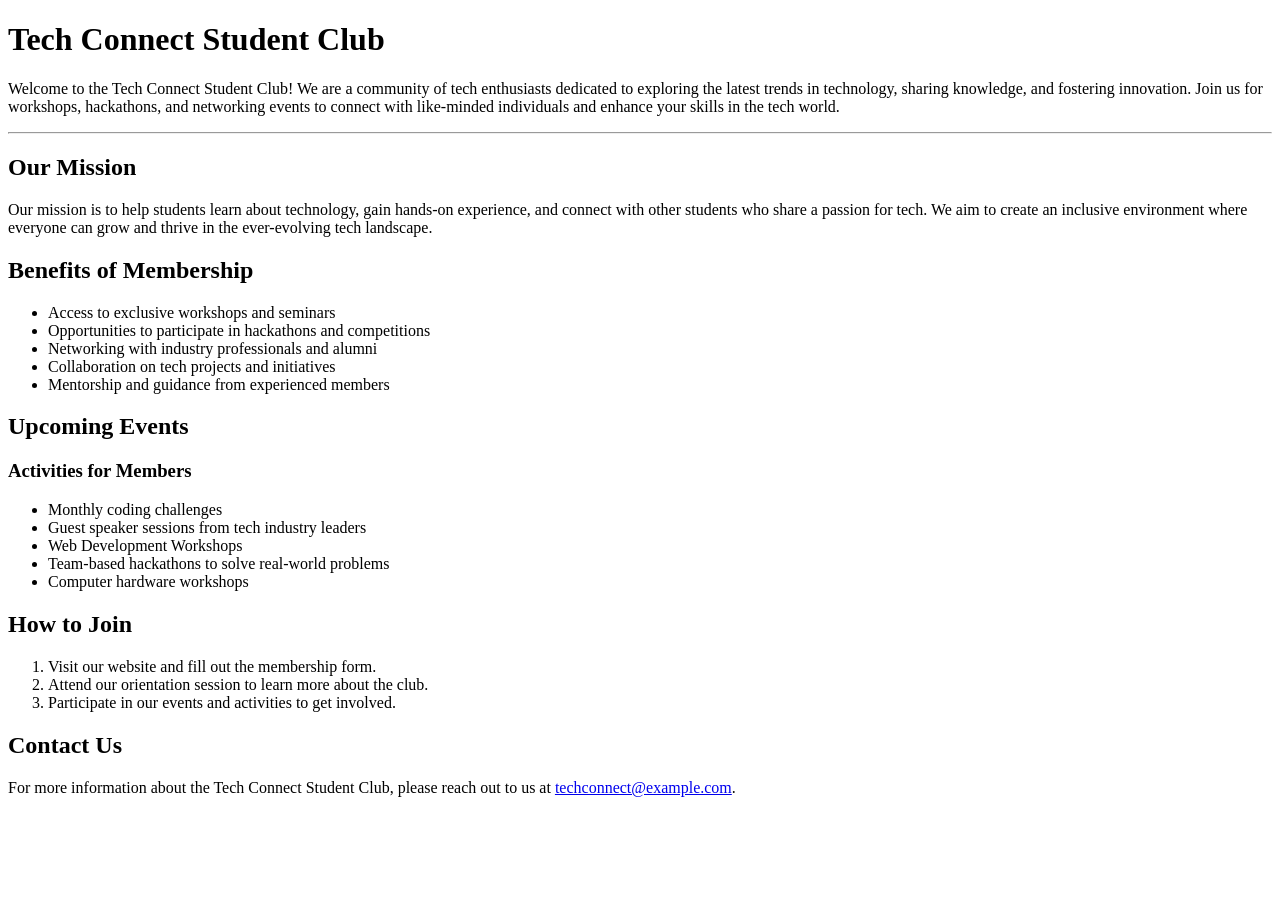
==== studentclub.html @ e2e4f765 "Add files via upload" ====
<!DOCTYPE html>
<html lang="en">

<head>
    <meta charset="UTF-8">
    <meta name="viewport" content="width=device-width, initial-scale=1.0">
    <title>Tech Connect Student Club</title>
</head>
<body>
    <header>
        <h1>Tech Connect Student Club</h1>
        <p>
Welcome to the Tech Connect Student Club! We are a community of tech enthusiasts dedicated to exploring the latest trends in technology, sharing knowledge, and fostering innovation. Join us for workshops, hackathons, and networking events to connect with like-minded individuals and enhance your skills in the tech world.
        </p>
    <hr>
    <h2>Our Mission</h2>
    <p>
        Our mission is to help students learn about technology, gain hands-on experience, and connect with other students who share a passion for tech. We aim to create an inclusive environment where everyone can grow and thrive in the ever-evolving tech landscape.
    </p>
    <h2>Benefits of Membership</h2>
    <ul>
        <li>Access to exclusive workshops and seminars</li>
        <li>Opportunities to participate in hackathons and competitions</li>
        <li>Networking with industry professionals and alumni</li>
        <li>Collaboration on tech projects and initiatives</li>
        <li>Mentorship and guidance from experienced members</li>
    </ul>
    <h2>Upcoming Events</h2>

    <h3>Activities for Members</h3>
    <ul>

        <li>Monthly coding challenges</li>
        <li>Guest speaker sessions from tech industry leaders</li>
        <li>Web Development Workshops</li>
        <li>Team-based hackathons to solve real-world problems</li>
        <li>Computer hardware workshops</li>
    </ul>
    <h2>How to Join</h2>
   
    <ol>
            <li>Visit our website and fill out the membership form.</li>
            <li>Attend our orientation session to learn more about the club.</li>
            <li>Participate in our events and activities to get involved.</li>
     </ol>
    </ul>
    <h2>Contact Us</h2>
    <p>
        For more information about the Tech Connect Student Club, please reach out to us at <a href="mailto:techconnect@example.com">techconnect@example.com</a>.
    </p>
</body>
</html>
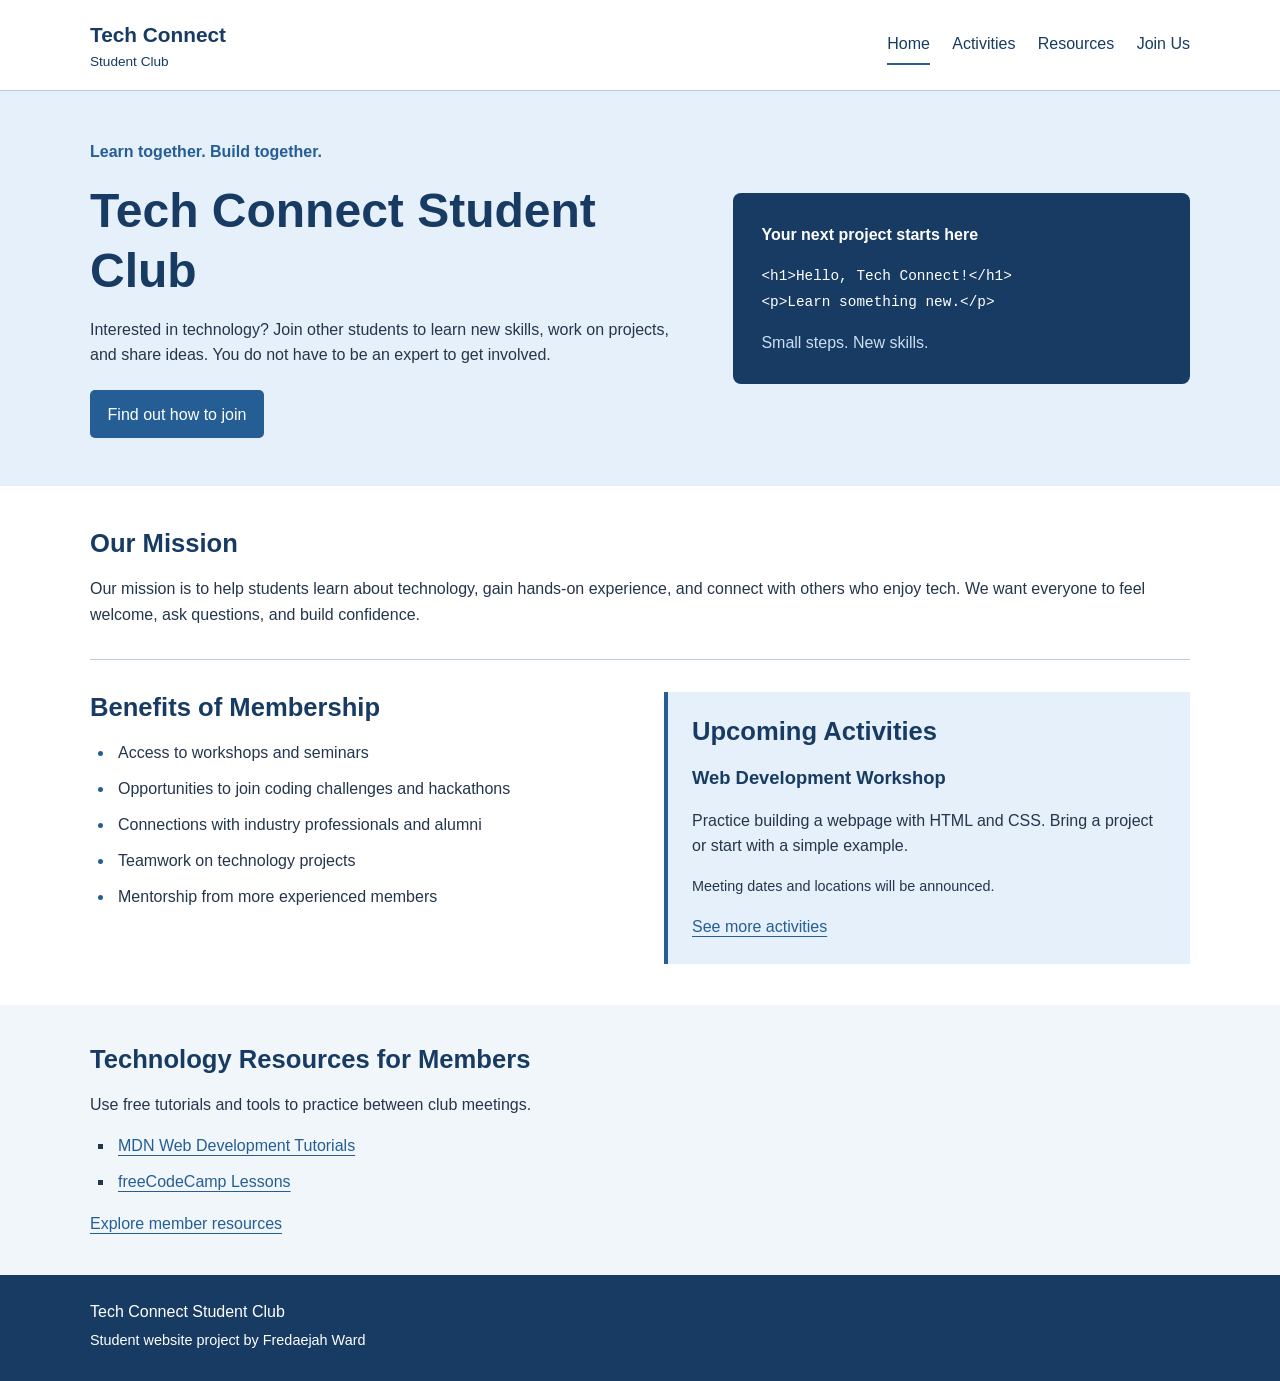
==== commit abd2e068: "Build CIS 207 Tech Connect midterm website" ====
--- a/studentclub.html
+++ b/studentclub.html
@@ -1,52 +1,72 @@
 <!DOCTYPE html>
 <html lang="en">
-
 <head>
-    <meta charset="UTF-8">
-    <meta name="viewport" content="width=device-width, initial-scale=1.0">
-    <title>Tech Connect Student Club</title>
+  <meta charset="UTF-8">
+  <meta name="viewport" content="width=device-width, initial-scale=1.0">
+  <meta name="description" content="Tech Connect Student Club helps students build technology skills through workshops, projects, and teamwork.">
+  <title>Home | Tech Connect Student Club</title>
+  <link rel="stylesheet" href="styles.css">
 </head>
 <body>
-    <header>
-        <h1>Tech Connect Student Club</h1>
-        <p>
-Welcome to the Tech Connect Student Club! We are a community of tech enthusiasts dedicated to exploring the latest trends in technology, sharing knowledge, and fostering innovation. Join us for workshops, hackathons, and networking events to connect with like-minded individuals and enhance your skills in the tech world.
-        </p>
-    <hr>
-    <h2>Our Mission</h2>
-    <p>
-        Our mission is to help students learn about technology, gain hands-on experience, and connect with other students who share a passion for tech. We aim to create an inclusive environment where everyone can grow and thrive in the ever-evolving tech landscape.
-    </p>
-    <h2>Benefits of Membership</h2>
-    <ul>
-        <li>Access to exclusive workshops and seminars</li>
-        <li>Opportunities to participate in hackathons and competitions</li>
-        <li>Networking with industry professionals and alumni</li>
-        <li>Collaboration on tech projects and initiatives</li>
-        <li>Mentorship and guidance from experienced members</li>
-    </ul>
-    <h2>Upcoming Events</h2>
+  <a class="skip-link" href="#main">Skip to content</a>
+  <header class="site-header">
+    <div class="container header-content">
+      <a class="club-name" href="studentclub.html">Tech Connect <span>Student Club</span></a>
+      <nav aria-label="Main navigation"><a href="studentclub.html" aria-current="page">Home</a><a href="activities.html">Activities</a><a href="resources.html">Resources</a><a href="join.html">Join Us</a></nav>
+    </div>
+  </header>
+  <main id="main">
+    <section class="hero">
+      <div class="container hero-content">
+        <div>
+          <p class="eyebrow">Learn together. Build together.</p>
+          <h1>Tech Connect Student Club</h1>
+          <p>Interested in technology? Join other students to learn new skills, work on projects, and share ideas. You do not have to be an expert to get involved.</p>
+          <a class="button" href="join.html">Find out how to join</a>
+        </div>
+        <div class="code-example" aria-label="A short HTML code example">
+          <p class="code-label">Your next project starts here</p>
+          <pre><code>&lt;h1&gt;Hello, Tech Connect!&lt;/h1&gt;
+&lt;p&gt;Learn something new.&lt;/p&gt;</code></pre>
+          <p>Small steps. New skills.</p>
+        </div>
+      </div>
+    </section>
+    <section class="container section">
+      <h2>Our Mission</h2>
+      <p>Our mission is to help students learn about technology, gain hands-on experience, and connect with others who enjoy tech. We want everyone to feel welcome, ask questions, and build confidence.</p>
+      <hr>
+      <div class="two-columns">
+        <div>
+          <h2>Benefits of Membership</h2>
+          <ul class="benefits">
+            <li>Access to workshops and seminars</li>
+            <li>Opportunities to join coding challenges and hackathons</li>
+            <li>Connections with industry professionals and alumni</li>
+            <li>Teamwork on technology projects</li>
+            <li>Mentorship from more experienced members</li>
+          </ul>
+        </div>
+        <div class="highlight">
+          <h2>Upcoming Activities</h2>
+          <h3>Web Development Workshop</h3>
+          <p>Practice building a webpage with HTML and CSS. Bring a project or start with a simple example.</p>
+          <p class="note">Meeting dates and locations will be announced.</p>
+          <a href="activities.html">See more activities</a>
+        </div>
+      </div>
+    </section>
+    <section class="resource-band"><div class="container">
+      <h2>Technology Resources for Members</h2>
+      <p>Use free tutorials and tools to practice between club meetings.</p>
+      <ul class="resource-links">
+        <li><a href="https://developer.mozilla.org/en-US/docs/Learn_web_development">MDN Web Development Tutorials</a></li>
+        <li><a href="https://www.freecodecamp.org/learn/">freeCodeCamp Lessons</a></li>
+      </ul>
+      <a href="resources.html">Explore member resources</a>
+    </div></section>
 
-    <h3>Activities for Members</h3>
-    <ul>
-
-        <li>Monthly coding challenges</li>
-        <li>Guest speaker sessions from tech industry leaders</li>
-        <li>Web Development Workshops</li>
-        <li>Team-based hackathons to solve real-world problems</li>
-        <li>Computer hardware workshops</li>
-    </ul>
-    <h2>How to Join</h2>
-   
-    <ol>
-            <li>Visit our website and fill out the membership form.</li>
-            <li>Attend our orientation session to learn more about the club.</li>
-            <li>Participate in our events and activities to get involved.</li>
-     </ol>
-    </ul>
-    <h2>Contact Us</h2>
-    <p>
-        For more information about the Tech Connect Student Club, please reach out to us at <a href="mailto:techconnect@example.com">techconnect@example.com</a>.
-    </p>
+  </main>
+  <footer><div class="container"><p>Tech Connect Student Club</p><p class="footer-note">Student website project by Fredaejah Ward</p></div></footer>
 </body>
-</html>+</html>
--- a/styles.css
+++ b/styles.css
@@ -0,0 +1,69 @@
+/* Tech Connect Student Club - Fredaejah Ward */
+:root {
+  --navy: #173b63;
+  --blue: #245e95;
+  --light-blue: #e6f0fa;
+  --text: #24364b;
+  --white: #ffffff;
+  --border: #b7cde0;
+}
+* { box-sizing: border-box; }
+body { margin: 0; font-family: Arial, Helvetica, sans-serif; color: var(--text); background: var(--white); line-height: 1.6; }
+.container { width: min(1100px, 90%); margin: 0 auto; }
+h1, h2, h3 { color: var(--navy); line-height: 1.25; }
+h1 { font-size: clamp(2rem, 5vw, 3rem); margin: 0 0 1rem; }
+h2 { font-size: 1.6rem; margin: 0 0 1rem; }
+h3 { font-size: 1.15rem; }
+p { margin: 0 0 1rem; }
+a { color: var(--blue); text-underline-offset: 4px; }
+a:hover { color: var(--navy); }
+a:focus-visible, summary:focus-visible { outline: 3px solid #a65e00; outline-offset: 4px; }
+.site-header { border-bottom: 1px solid var(--border); background: var(--white); }
+.header-content { display: flex; align-items: center; justify-content: space-between; gap: 1.5rem; padding: 1.1rem 0; }
+.club-name { color: var(--navy); font-size: 1.3rem; font-weight: bold; text-decoration: none; }
+.club-name span { display: block; font-size: .85rem; font-weight: normal; }
+nav { display: flex; flex-wrap: wrap; gap: .5rem 1.4rem; }
+nav a { padding: .4rem 0; color: var(--navy); text-decoration: none; border-bottom: 2px solid transparent; }
+nav a:hover, nav a[aria-current="page"] { border-color: var(--blue); }
+.hero, .page-heading { background: var(--light-blue); padding: 3rem 0; }
+.hero-content { display: grid; grid-template-columns: 1.3fr 1fr; gap: 3rem; align-items: center; }
+.eyebrow { color: var(--blue); font-weight: bold; }
+.button { display: inline-block; padding: .7rem 1.1rem; margin-top: .4rem; background: var(--blue); color: var(--white); text-decoration: none; border-radius: 5px; }
+.button:hover { background: var(--navy); color: var(--white); }
+.code-example { background: var(--navy); color: var(--white); padding: 1.8rem; border-radius: 8px; }
+.code-label { font-weight: bold; }
+pre { white-space: pre-wrap; overflow-wrap: anywhere; font-size: .9rem; line-height: 1.8; }
+.code-example p:last-child { color: #cadff0; margin-bottom: 0; }
+.section { padding: 2.6rem 0; }
+.two-columns { display: grid; grid-template-columns: 1fr 1fr; gap: 3rem; }
+hr { border: 0; border-top: 1px solid var(--border); margin: 2rem 0; }
+ul, ol { padding-left: 1.5rem; margin-top: .5rem; }
+li { padding-left: .25rem; margin-bottom: .65rem; }
+.benefits li::marker { color: var(--blue); }
+.highlight { background: var(--light-blue); padding: 1.5rem; border-left: 4px solid var(--blue); }
+.note, .footer-note { font-size: .9rem; }
+.resource-band { background: #f1f6fb; padding: 2.4rem 0; }
+.resource-links { list-style: square; }
+.notice { padding: 1rem; background: var(--light-blue); border-left: 4px solid var(--blue); margin-bottom: 2rem; }
+.activity-grid { display: grid; grid-template-columns: 1fr 1fr; gap: 2rem 3rem; }
+.activity-grid article { padding-bottom: 1rem; border-bottom: 1px solid var(--border); }
+.resource-list article { margin-bottom: 2rem; padding-bottom: 1.5rem; border-bottom: 1px solid var(--border); }
+.resource-list a::after { content: " (external resource)"; font-size: .8rem; }
+details { border-bottom: 1px solid var(--border); padding: 1rem 0; }
+summary { cursor: pointer; font-weight: bold; color: var(--navy); }
+details p { margin: .8rem 0 0; }
+footer { background: var(--navy); color: var(--white); padding: 1.5rem 0; }
+footer p { margin-bottom: .3rem; }
+.skip-link { position: absolute; left: -9999px; }
+.skip-link:focus { position: fixed; left: 1rem; top: 1rem; padding: .7rem; background: white; z-index: 10; }
+/* Stack content on smaller screens and keep navigation easy to tap. */
+@media (max-width: 760px) {
+  .header-content { flex-direction: column; align-items: flex-start; gap: .6rem; }
+  nav { width: 100%; gap: .5rem 1.2rem; }
+  nav a { min-height: 44px; display: inline-flex; align-items: center; }
+  .hero-content, .two-columns, .activity-grid { grid-template-columns: 1fr; gap: 1.8rem; }
+  .hero, .page-heading { padding: 2rem 0; }
+  .section { padding: 2rem 0; }
+  .code-example { padding: 1.3rem; }
+  .resource-list a { overflow-wrap: anywhere; }
+}
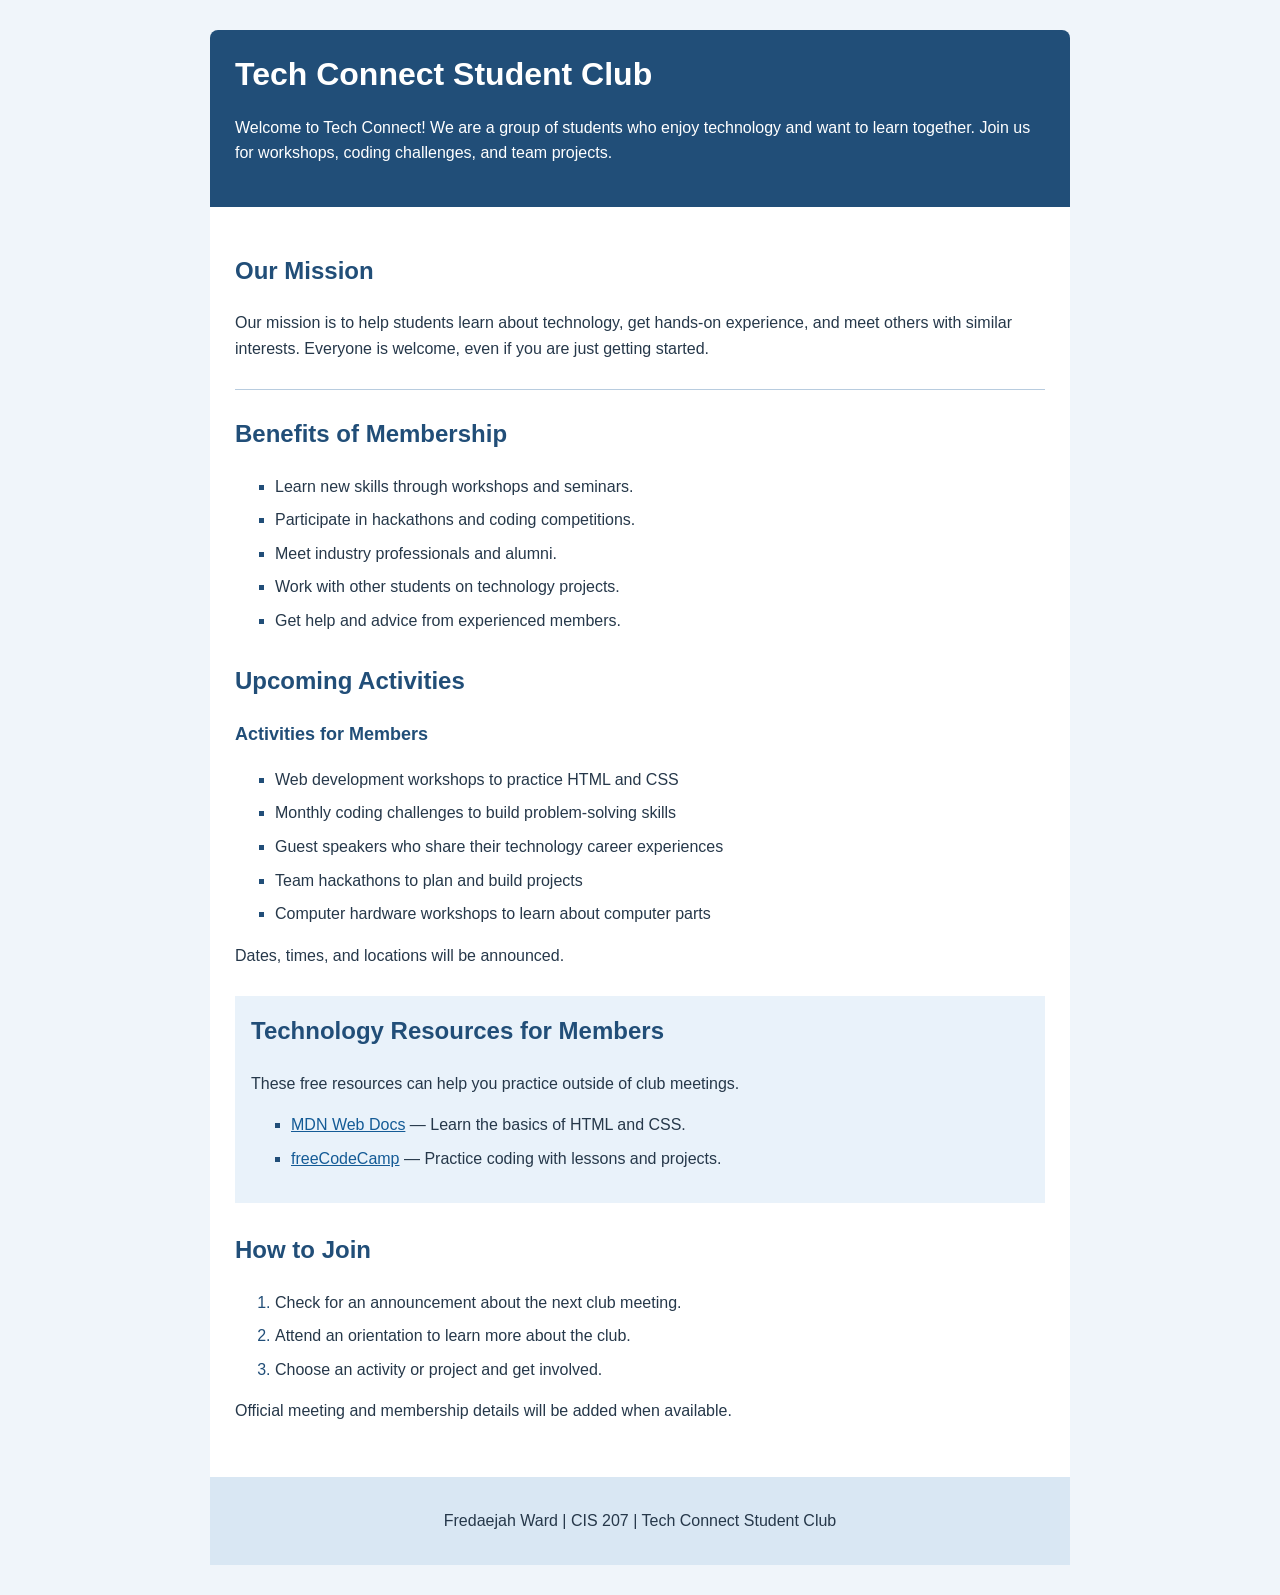
==== commit 815f4f7f: "Simplify Tech Connect to the required club page" ====
--- a/studentclub.html
+++ b/studentclub.html
@@ -1,72 +1,64 @@
 <!DOCTYPE html>
 <html lang="en">
 <head>
-  <meta charset="UTF-8">
-  <meta name="viewport" content="width=device-width, initial-scale=1.0">
-  <meta name="description" content="Tech Connect Student Club helps students build technology skills through workshops, projects, and teamwork.">
-  <title>Home | Tech Connect Student Club</title>
-  <link rel="stylesheet" href="styles.css">
+    <meta charset="UTF-8">
+    <meta name="viewport" content="width=device-width, initial-scale=1.0">
+    <title>Tech Connect Student Club</title>
+    <link rel="stylesheet" href="styles.css">
 </head>
 <body>
-  <a class="skip-link" href="#main">Skip to content</a>
-  <header class="site-header">
-    <div class="container header-content">
-      <a class="club-name" href="studentclub.html">Tech Connect <span>Student Club</span></a>
-      <nav aria-label="Main navigation"><a href="studentclub.html" aria-current="page">Home</a><a href="activities.html">Activities</a><a href="resources.html">Resources</a><a href="join.html">Join Us</a></nav>
-    </div>
-  </header>
-  <main id="main">
-    <section class="hero">
-      <div class="container hero-content">
-        <div>
-          <p class="eyebrow">Learn together. Build together.</p>
-          <h1>Tech Connect Student Club</h1>
-          <p>Interested in technology? Join other students to learn new skills, work on projects, and share ideas. You do not have to be an expert to get involved.</p>
-          <a class="button" href="join.html">Find out how to join</a>
-        </div>
-        <div class="code-example" aria-label="A short HTML code example">
-          <p class="code-label">Your next project starts here</p>
-          <pre><code>&lt;h1&gt;Hello, Tech Connect!&lt;/h1&gt;
-&lt;p&gt;Learn something new.&lt;/p&gt;</code></pre>
-          <p>Small steps. New skills.</p>
-        </div>
-      </div>
-    </section>
-    <section class="container section">
-      <h2>Our Mission</h2>
-      <p>Our mission is to help students learn about technology, gain hands-on experience, and connect with others who enjoy tech. We want everyone to feel welcome, ask questions, and build confidence.</p>
-      <hr>
-      <div class="two-columns">
-        <div>
-          <h2>Benefits of Membership</h2>
-          <ul class="benefits">
-            <li>Access to workshops and seminars</li>
-            <li>Opportunities to join coding challenges and hackathons</li>
-            <li>Connections with industry professionals and alumni</li>
-            <li>Teamwork on technology projects</li>
-            <li>Mentorship from more experienced members</li>
-          </ul>
-        </div>
-        <div class="highlight">
-          <h2>Upcoming Activities</h2>
-          <h3>Web Development Workshop</h3>
-          <p>Practice building a webpage with HTML and CSS. Bring a project or start with a simple example.</p>
-          <p class="note">Meeting dates and locations will be announced.</p>
-          <a href="activities.html">See more activities</a>
-        </div>
-      </div>
-    </section>
-    <section class="resource-band"><div class="container">
-      <h2>Technology Resources for Members</h2>
-      <p>Use free tutorials and tools to practice between club meetings.</p>
-      <ul class="resource-links">
-        <li><a href="https://developer.mozilla.org/en-US/docs/Learn_web_development">MDN Web Development Tutorials</a></li>
-        <li><a href="https://www.freecodecamp.org/learn/">freeCodeCamp Lessons</a></li>
-      </ul>
-      <a href="resources.html">Explore member resources</a>
-    </div></section>
-
-  </main>
-  <footer><div class="container"><p>Tech Connect Student Club</p><p class="footer-note">Student website project by Fredaejah Ward</p></div></footer>
+    <header>
+        <h1>Tech Connect Student Club</h1>
+        <p>Welcome to Tech Connect! We are a group of students who enjoy technology and want to learn together. Join us for workshops, coding challenges, and team projects.</p>
+    </header>
+    <main>
+        <section>
+            <h2>Our Mission</h2>
+            <p>Our mission is to help students learn about technology, get hands-on experience, and meet others with similar interests. Everyone is welcome, even if you are just getting started.</p>
+        </section>
+        <hr>
+        <section>
+            <h2>Benefits of Membership</h2>
+            <ul>
+                <li>Learn new skills through workshops and seminars.</li>
+                <li>Participate in hackathons and coding competitions.</li>
+                <li>Meet industry professionals and alumni.</li>
+                <li>Work with other students on technology projects.</li>
+                <li>Get help and advice from experienced members.</li>
+            </ul>
+        </section>
+        <section>
+            <h2>Upcoming Activities</h2>
+            <h3>Activities for Members</h3>
+            <ul>
+                <li>Web development workshops to practice HTML and CSS</li>
+                <li>Monthly coding challenges to build problem-solving skills</li>
+                <li>Guest speakers who share their technology career experiences</li>
+                <li>Team hackathons to plan and build projects</li>
+                <li>Computer hardware workshops to learn about computer parts</li>
+            </ul>
+            <p>Dates, times, and locations will be announced.</p>
+        </section>
+        <section class="resources">
+            <h2>Technology Resources for Members</h2>
+            <p>These free resources can help you practice outside of club meetings.</p>
+            <ul>
+                <li><a href="https://developer.mozilla.org/en-US/docs/Learn_web_development">MDN Web Docs</a> — Learn the basics of HTML and CSS.</li>
+                <li><a href="https://www.freecodecamp.org/learn/">freeCodeCamp</a> — Practice coding with lessons and projects.</li>
+            </ul>
+        </section>
+        <section>
+            <h2>How to Join</h2>
+            <ol>
+                <li>Check for an announcement about the next club meeting.</li>
+                <li>Attend an orientation to learn more about the club.</li>
+                <li>Choose an activity or project and get involved.</li>
+            </ol>
+            <p>Official meeting and membership details will be added when available.</p>
+        </section>
+    </main>
+    <footer>
+        <p>Fredaejah Ward | CIS 207 | Tech Connect Student Club</p>
+    </footer>
 </body>
 </html>
--- a/styles.css
+++ b/styles.css
@@ -1,69 +1,40 @@
-/* Tech Connect Student Club - Fredaejah Ward */
-:root {
-  --navy: #173b63;
-  --blue: #245e95;
-  --light-blue: #e6f0fa;
-  --text: #24364b;
-  --white: #ffffff;
-  --border: #b7cde0;
+/* Fredaejah Ward - Tech Connect Student Club */
+* { box-sizing: border-box; }
+body {
+    max-width: 900px;
+    margin: 30px auto;
+    padding: 0 20px;
+    background-color: #f0f5fa;
+    color: #26384a;
+    font-family: Arial, Helvetica, sans-serif;
+    line-height: 1.6;
 }
-* { box-sizing: border-box; }
-body { margin: 0; font-family: Arial, Helvetica, sans-serif; color: var(--text); background: var(--white); line-height: 1.6; }
-.container { width: min(1100px, 90%); margin: 0 auto; }
-h1, h2, h3 { color: var(--navy); line-height: 1.25; }
-h1 { font-size: clamp(2rem, 5vw, 3rem); margin: 0 0 1rem; }
-h2 { font-size: 1.6rem; margin: 0 0 1rem; }
-h3 { font-size: 1.15rem; }
-p { margin: 0 0 1rem; }
-a { color: var(--blue); text-underline-offset: 4px; }
-a:hover { color: var(--navy); }
-a:focus-visible, summary:focus-visible { outline: 3px solid #a65e00; outline-offset: 4px; }
-.site-header { border-bottom: 1px solid var(--border); background: var(--white); }
-.header-content { display: flex; align-items: center; justify-content: space-between; gap: 1.5rem; padding: 1.1rem 0; }
-.club-name { color: var(--navy); font-size: 1.3rem; font-weight: bold; text-decoration: none; }
-.club-name span { display: block; font-size: .85rem; font-weight: normal; }
-nav { display: flex; flex-wrap: wrap; gap: .5rem 1.4rem; }
-nav a { padding: .4rem 0; color: var(--navy); text-decoration: none; border-bottom: 2px solid transparent; }
-nav a:hover, nav a[aria-current="page"] { border-color: var(--blue); }
-.hero, .page-heading { background: var(--light-blue); padding: 3rem 0; }
-.hero-content { display: grid; grid-template-columns: 1.3fr 1fr; gap: 3rem; align-items: center; }
-.eyebrow { color: var(--blue); font-weight: bold; }
-.button { display: inline-block; padding: .7rem 1.1rem; margin-top: .4rem; background: var(--blue); color: var(--white); text-decoration: none; border-radius: 5px; }
-.button:hover { background: var(--navy); color: var(--white); }
-.code-example { background: var(--navy); color: var(--white); padding: 1.8rem; border-radius: 8px; }
-.code-label { font-weight: bold; }
-pre { white-space: pre-wrap; overflow-wrap: anywhere; font-size: .9rem; line-height: 1.8; }
-.code-example p:last-child { color: #cadff0; margin-bottom: 0; }
-.section { padding: 2.6rem 0; }
-.two-columns { display: grid; grid-template-columns: 1fr 1fr; gap: 3rem; }
-hr { border: 0; border-top: 1px solid var(--border); margin: 2rem 0; }
-ul, ol { padding-left: 1.5rem; margin-top: .5rem; }
-li { padding-left: .25rem; margin-bottom: .65rem; }
-.benefits li::marker { color: var(--blue); }
-.highlight { background: var(--light-blue); padding: 1.5rem; border-left: 4px solid var(--blue); }
-.note, .footer-note { font-size: .9rem; }
-.resource-band { background: #f1f6fb; padding: 2.4rem 0; }
-.resource-links { list-style: square; }
-.notice { padding: 1rem; background: var(--light-blue); border-left: 4px solid var(--blue); margin-bottom: 2rem; }
-.activity-grid { display: grid; grid-template-columns: 1fr 1fr; gap: 2rem 3rem; }
-.activity-grid article { padding-bottom: 1rem; border-bottom: 1px solid var(--border); }
-.resource-list article { margin-bottom: 2rem; padding-bottom: 1.5rem; border-bottom: 1px solid var(--border); }
-.resource-list a::after { content: " (external resource)"; font-size: .8rem; }
-details { border-bottom: 1px solid var(--border); padding: 1rem 0; }
-summary { cursor: pointer; font-weight: bold; color: var(--navy); }
-details p { margin: .8rem 0 0; }
-footer { background: var(--navy); color: var(--white); padding: 1.5rem 0; }
-footer p { margin-bottom: .3rem; }
-.skip-link { position: absolute; left: -9999px; }
-.skip-link:focus { position: fixed; left: 1rem; top: 1rem; padding: .7rem; background: white; z-index: 10; }
-/* Stack content on smaller screens and keep navigation easy to tap. */
-@media (max-width: 760px) {
-  .header-content { flex-direction: column; align-items: flex-start; gap: .6rem; }
-  nav { width: 100%; gap: .5rem 1.2rem; }
-  nav a { min-height: 44px; display: inline-flex; align-items: center; }
-  .hero-content, .two-columns, .activity-grid { grid-template-columns: 1fr; gap: 1.8rem; }
-  .hero, .page-heading { padding: 2rem 0; }
-  .section { padding: 2rem 0; }
-  .code-example { padding: 1.3rem; }
-  .resource-list a { overflow-wrap: anywhere; }
+header {
+    background-color: #214e78;
+    color: white;
+    padding: 25px;
+    border-radius: 8px 8px 0 0;
 }
+h1 { margin-top: 0; line-height: 1.2; }
+main { background-color: white; padding: 25px; }
+section { margin-bottom: 28px; }
+h2, h3 { color: #214e78; }
+h2 { font-size: 24px; }
+h3 { font-size: 18px; }
+li { margin-bottom: 8px; }
+ul { list-style-type: square; }
+li::marker { color: #214e78; }
+hr { border: 0; border-top: 1px solid #b8ccdf; margin: 25px 0; }
+a { color: #145b96; }
+a:hover { color: #103550; text-decoration: none; }
+a:focus-visible { outline: 2px solid #145b96; outline-offset: 3px; }
+.resources { background-color: #e9f2fa; padding: 16px; }
+.resources h2 { margin-top: 0; }
+footer { padding: 15px; text-align: center; background-color: #d9e7f3; }
+@media (max-width: 600px) {
+    body { margin: 0; padding: 0; }
+    header { border-radius: 0; }
+    header, main { padding: 20px; }
+    h1 { font-size: 28px; }
+    h2 { font-size: 22px; }
+}
